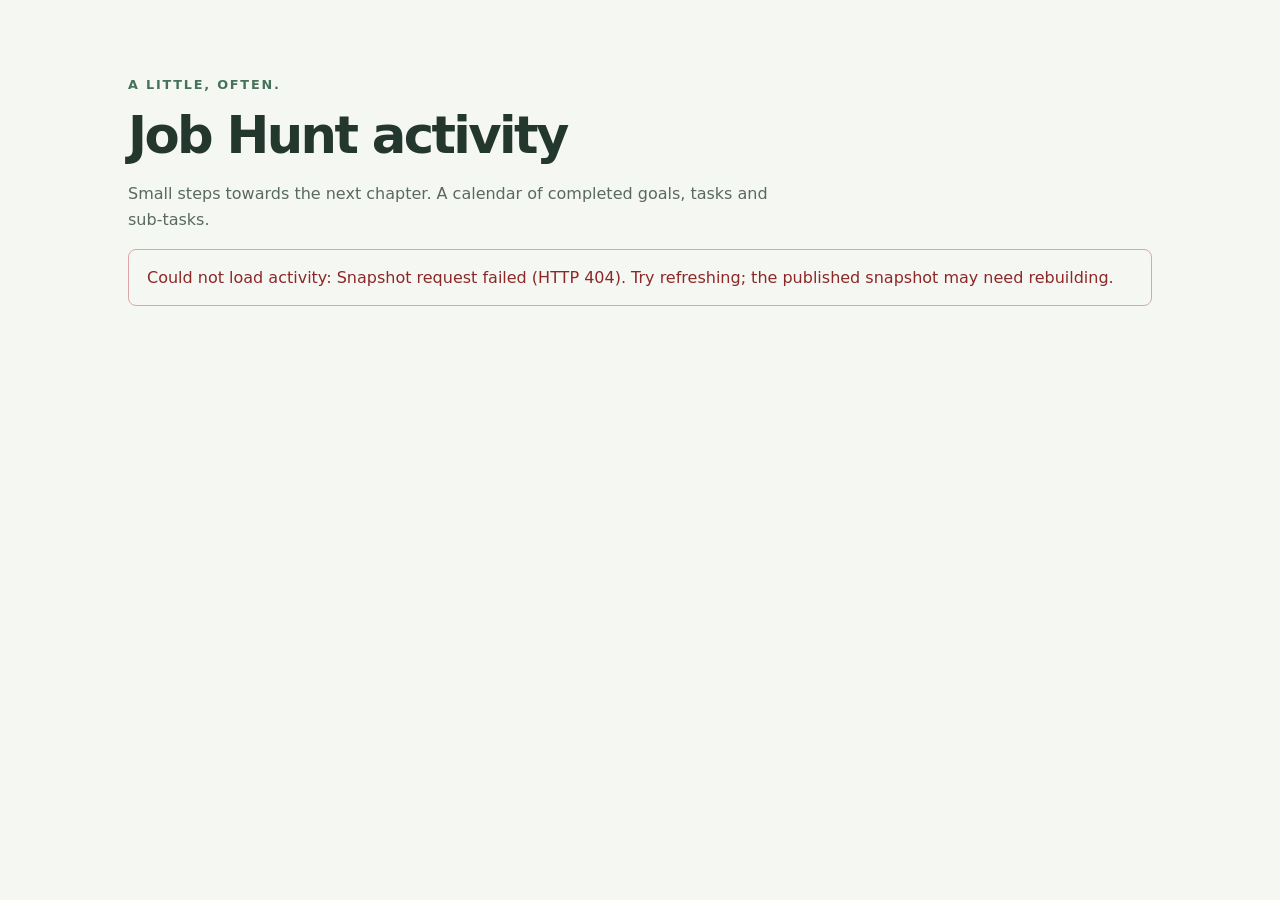
==== tools/activity-dashboard/index.html @ 72d9a04f "Add public goal activity dashboard Publish generic source and tests only; private issue data is redu" ====
<!doctype html>
<html lang="en">
<head>
  <meta charset="utf-8">
  <meta name="viewport" content="width=device-width, initial-scale=1">
  <meta name="color-scheme" content="light">
  <meta http-equiv="Content-Security-Policy" content="default-src 'self'; script-src 'self'; style-src 'self'; connect-src 'self'; object-src 'none'; base-uri 'none'">
  <title>Job Hunt | Completion activity</title>
  <link rel="stylesheet" href="./styles.css">
  <script type="module" src="./app.mjs"></script>
</head>
<body>
  <main>
    <header>
      <p class="eyebrow">A little, often.</p>
      <h1>Job Hunt activity</h1>
      <p class="intro">Small steps towards the next chapter. A calendar of completed goals, tasks and sub-tasks.</p>
    </header>
    <p id="status" role="status">Loading completion activity...</p>
    <section id="dashboard" hidden>
      <div class="toolbar">
        <label>Year <select id="year"></select></label>
        <span id="refreshed"></span>
      </div>
      <div id="calendars"></div>
    </section>
    <template id="calendar-template">
      <section class="panel">
        <div class="panel-heading">
          <div><h2 class="calendar-title"></h2><p class="totals"></p></div>
          <p class="timezone">Dates in Europe/London</p>
        </div>
        <div class="calendar-scroll">
          <div class="months" aria-hidden="true"></div>
          <div class="calendar-row">
            <div class="weekdays" aria-hidden="true"><span>Mon</span><span>Wed</span><span>Fri</span></div>
            <div class="calendar"></div>
          </div>
        </div>
        <div class="legend"><span>Fewer</span><i data-level="0"></i><i data-level="1"></i><i data-level="2"></i><i data-level="3"></i><i data-level="4"></i><span>More completions</span></div>
      </section>
    </template>
    <noscript>This dashboard requires JavaScript to display its static activity snapshot.</noscript>
  </main>
</body>
</html>
---- tools/activity-dashboard/styles.css ----
:root { font-family: system-ui, -apple-system, "Segoe UI", sans-serif; color: #23372e; background: #f5f7f3; font-synthesis: none; }
* { box-sizing: border-box; }
body { margin: 0; }
main { max-width: 1080px; margin: 0 auto; padding: 64px 28px 32px; }
.eyebrow { color: #46725a; font-size: .8rem; font-weight: 750; letter-spacing: .14em; text-transform: uppercase; }
h1 { margin: 10px 0 16px; font-size: clamp(2rem, 5vw, 3.2rem); letter-spacing: -.05em; }
.intro { max-width: 640px; color: #59695f; line-height: 1.65; }
.toolbar { display: flex; align-items: end; gap: 20px; flex-wrap: wrap; margin: 36px 0 24px; }
label { display: grid; gap: 8px; font-size: .8rem; font-weight: 650; }
select { max-width: min(570px, 85vw); padding: 10px 34px 10px 12px; border: 1px solid #c8d3c9; border-radius: 8px; background: white; color: inherit; font: inherit; font-size: .9rem; }
#refreshed { margin-left: auto; font-size: .75rem; color: #66776b; padding-bottom: 12px; }
.panel { background: white; border: 1px solid #dce4db; border-radius: 16px; padding: 26px; margin-bottom: 22px; box-shadow: 0 4px 18px #213c2810; }
.panel-heading { display: flex; align-items: baseline; justify-content: space-between; gap: 12px; }
h2 { font-size: 1.05rem; margin: 0 0 8px; }
.totals, .timezone { color: #68776c; font-size: .8rem; }
.timezone { white-space: nowrap; }
.calendar-scroll { overflow-x: auto; padding: 22px 0 8px; }
.calendar-row { display: flex; gap: 12px; }
.calendar { display: grid; grid-auto-flow: column; grid-template-rows: repeat(7, 13px); grid-auto-columns: 13px; gap: 4px; }
.months { display: grid; grid-auto-columns: 17px; grid-auto-flow: column; margin-left: 40px; margin-bottom: 10px; height: 18px; font-size: 10px; color: #68776c; }
.weekdays { flex-shrink: 0; display: grid; width: 28px; grid-template-rows: repeat(7, 13px); row-gap: 4px; font-size: 9px; color: #68776c; }
.weekdays span:nth-child(1) { grid-row: 1; }
.weekdays span:nth-child(2) { grid-row: 3; }
.weekdays span:nth-child(3) { grid-row: 5; }
.day, .legend i { width: 13px; height: 13px; border: 1px solid #263d3310; border-radius: 3px; padding: 0; }
.day { display: block; }
[data-level="0"] { background: #ebf0e9; }
[data-level="1"] { background: #a9d8a1; }
[data-level="2"] { background: #6fba75; }
[data-level="3"] { background: #398d54; }
[data-level="4"] { background: #1d603b; }
.day.future { opacity: .35; }
:focus-visible { outline: 2px solid #224b37; outline-offset: 3px; }
.legend { display: flex; gap: 5px; justify-content: end; align-items: center; font-size: .7rem; color: #68776c; margin-top: 12px; }
[role="alert"] { color: #8c2828; border: 1px solid #dca7a7; padding: 18px; border-radius: 8px; }
[hidden] { display: none !important; }
@media (max-width: 600px) {
  main { padding: 32px 16px; }
  .panel { padding: 18px; }
  .panel-heading { flex-wrap: wrap; }
  .timezone { margin-top: 0; }
  #refreshed { margin-left: 0; }
}
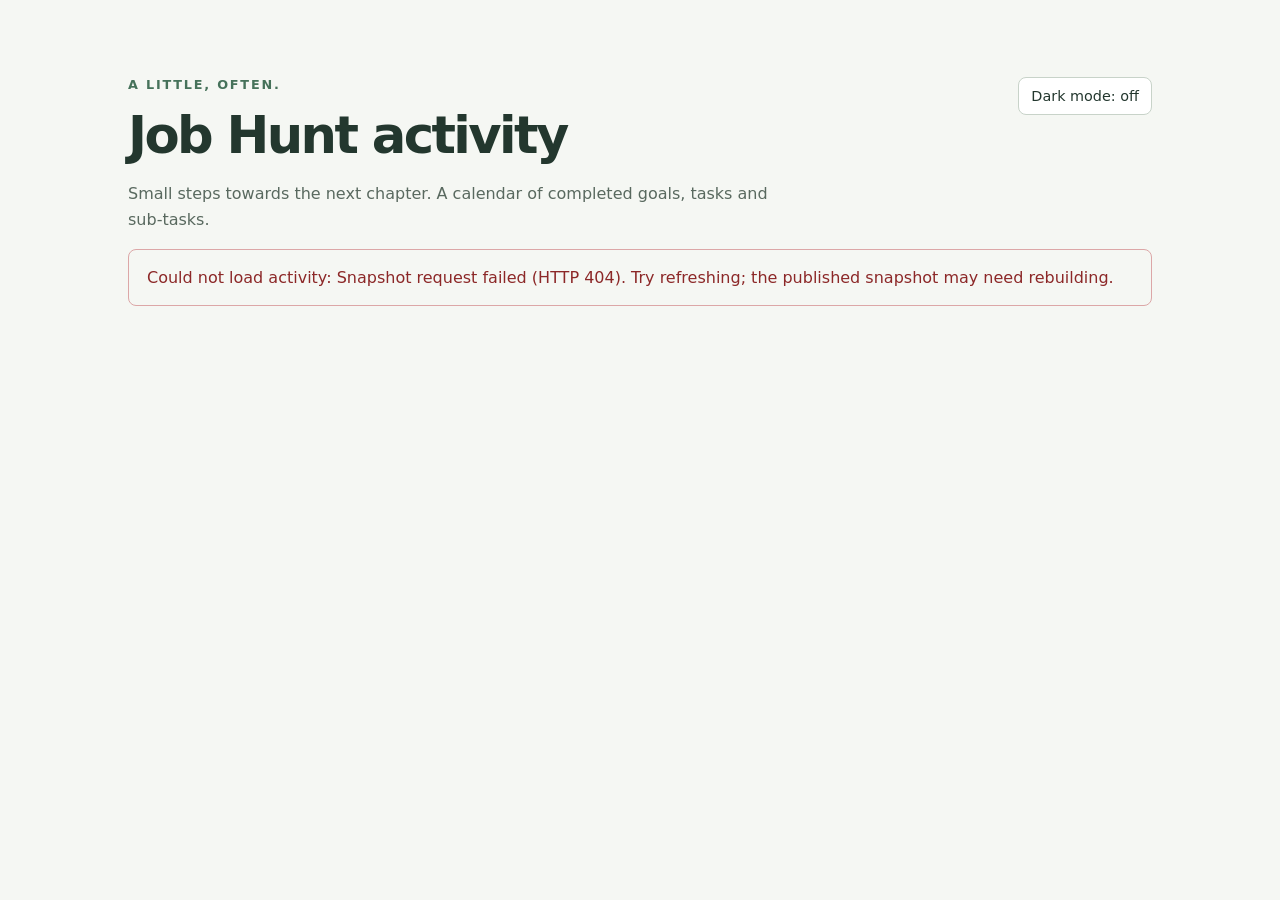
==== commit db55aa6b: "Add persistent dark mode toggle to activity dashboard Co-authored-by: Copilot <223556219+Copilot@use" ====
--- a/tools/activity-dashboard/index.html
+++ b/tools/activity-dashboard/index.html
@@ -3,19 +3,22 @@
 <head>
   <meta charset="utf-8">
   <meta name="viewport" content="width=device-width, initial-scale=1">
-  <meta name="color-scheme" content="light">
+  <meta name="color-scheme" content="light dark">
   <meta http-equiv="Content-Security-Policy" content="default-src 'self'; script-src 'self'; style-src 'self'; connect-src 'self'; object-src 'none'; base-uri 'none'">
   <title>Job Hunt | Completion activity</title>
+  <script src="./theme.js"></script>
   <link rel="stylesheet" href="./styles.css">
   <script type="module" src="./app.mjs"></script>
 </head>
 <body>
   <main>
     <header>
+      <button id="theme-toggle" type="button" aria-label="Dark mode" aria-pressed="false" hidden>Dark mode: off</button>
       <p class="eyebrow">A little, often.</p>
       <h1>Job Hunt activity</h1>
       <p class="intro">Small steps towards the next chapter. A calendar of completed goals, tasks and sub-tasks.</p>
     </header>
+    <p id="theme-status" role="status" hidden></p>
     <p id="status" role="status">Loading completion activity...</p>
     <section id="dashboard" hidden>
       <div class="toolbar">
--- a/tools/activity-dashboard/styles.css
+++ b/tools/activity-dashboard/styles.css
@@ -1,41 +1,61 @@
-:root { font-family: system-ui, -apple-system, "Segoe UI", sans-serif; color: #23372e; background: #f5f7f3; font-synthesis: none; }
+:root {
+  --text: #23372e; --background: #f5f7f3; --surface: #fff;
+  --accent: #46725a; --muted: #59695f; --secondary: #66776b;
+  --border: #dce4db; --control-border: #c8d3c9; --cell-border: #263d3310;
+  --shadow: #213c2810; --focus: #224b37; --error: #8c2828; --error-border: #dca7a7;
+  --level-0: #ebf0e9; --level-1: #a9d8a1; --level-2: #6fba75; --level-3: #398d54; --level-4: #1d603b;
+  color-scheme: light;
+  font-family: system-ui, -apple-system, "Segoe UI", sans-serif; color: var(--text); background: var(--background); font-synthesis: none;
+}
+:root[data-theme="dark"] {
+  --text: #e1ece4; --background: #101a15; --surface: #19271f;
+  --accent: #a9d8a1; --muted: #b5c7ba; --secondary: #a6bcae;
+  --border: #344a3c; --control-border: #526b5b; --cell-border: #ffffff14;
+  --shadow: #00000030; --focus: #a9d8a1; --error: #ffb4b4; --error-border: #ac6565;
+  --level-0: #2a3c30; --level-1: #345b3f; --level-2: #478454; --level-3: #6fba75; --level-4: #a9d8a1;
+  color-scheme: dark;
+}
 * { box-sizing: border-box; }
 body { margin: 0; }
 main { max-width: 1080px; margin: 0 auto; padding: 64px 28px 32px; }
-.eyebrow { color: #46725a; font-size: .8rem; font-weight: 750; letter-spacing: .14em; text-transform: uppercase; }
+.eyebrow { color: var(--accent); font-size: .8rem; font-weight: 750; letter-spacing: .14em; text-transform: uppercase; }
+#theme-toggle { float: right; cursor: pointer; margin: 0 0 16px 16px; }
+#theme-toggle:hover { border-color: var(--accent); }
 h1 { margin: 10px 0 16px; font-size: clamp(2rem, 5vw, 3.2rem); letter-spacing: -.05em; }
-.intro { max-width: 640px; color: #59695f; line-height: 1.65; }
+.intro { max-width: 640px; color: var(--muted); line-height: 1.65; }
 .toolbar { display: flex; align-items: end; gap: 20px; flex-wrap: wrap; margin: 36px 0 24px; }
 label { display: grid; gap: 8px; font-size: .8rem; font-weight: 650; }
-select { max-width: min(570px, 85vw); padding: 10px 34px 10px 12px; border: 1px solid #c8d3c9; border-radius: 8px; background: white; color: inherit; font: inherit; font-size: .9rem; }
-#refreshed { margin-left: auto; font-size: .75rem; color: #66776b; padding-bottom: 12px; }
-.panel { background: white; border: 1px solid #dce4db; border-radius: 16px; padding: 26px; margin-bottom: 22px; box-shadow: 0 4px 18px #213c2810; }
+select, #theme-toggle { padding: 10px 12px; border: 1px solid var(--control-border); border-radius: 8px; background: var(--surface); color: inherit; font: inherit; font-size: .9rem; }
+select { max-width: min(570px, 85vw); padding-right: 34px; }
+#refreshed { margin-left: auto; font-size: .75rem; color: var(--secondary); padding-bottom: 12px; }
+.panel { background: var(--surface); border: 1px solid var(--border); border-radius: 16px; padding: 26px; margin-bottom: 22px; box-shadow: 0 4px 18px var(--shadow); }
 .panel-heading { display: flex; align-items: baseline; justify-content: space-between; gap: 12px; }
 h2 { font-size: 1.05rem; margin: 0 0 8px; }
-.totals, .timezone { color: #68776c; font-size: .8rem; }
+.totals, .timezone { color: var(--secondary); font-size: .8rem; }
 .timezone { white-space: nowrap; }
 .calendar-scroll { overflow-x: auto; padding: 22px 0 8px; }
 .calendar-row { display: flex; gap: 12px; }
 .calendar { display: grid; grid-auto-flow: column; grid-template-rows: repeat(7, 13px); grid-auto-columns: 13px; gap: 4px; }
-.months { display: grid; grid-auto-columns: 17px; grid-auto-flow: column; margin-left: 40px; margin-bottom: 10px; height: 18px; font-size: 10px; color: #68776c; }
-.weekdays { flex-shrink: 0; display: grid; width: 28px; grid-template-rows: repeat(7, 13px); row-gap: 4px; font-size: 9px; color: #68776c; }
+.months { display: grid; grid-auto-columns: 17px; grid-auto-flow: column; margin-left: 40px; margin-bottom: 10px; height: 18px; font-size: 10px; color: var(--secondary); }
+.weekdays { flex-shrink: 0; display: grid; width: 28px; grid-template-rows: repeat(7, 13px); row-gap: 4px; font-size: 9px; color: var(--secondary); }
 .weekdays span:nth-child(1) { grid-row: 1; }
 .weekdays span:nth-child(2) { grid-row: 3; }
 .weekdays span:nth-child(3) { grid-row: 5; }
-.day, .legend i { width: 13px; height: 13px; border: 1px solid #263d3310; border-radius: 3px; padding: 0; }
+.day, .legend i { width: 13px; height: 13px; border: 1px solid var(--cell-border); border-radius: 3px; padding: 0; }
 .day { display: block; }
-[data-level="0"] { background: #ebf0e9; }
-[data-level="1"] { background: #a9d8a1; }
-[data-level="2"] { background: #6fba75; }
-[data-level="3"] { background: #398d54; }
-[data-level="4"] { background: #1d603b; }
+[data-level="0"] { background: var(--level-0); }
+[data-level="1"] { background: var(--level-1); }
+[data-level="2"] { background: var(--level-2); }
+[data-level="3"] { background: var(--level-3); }
+[data-level="4"] { background: var(--level-4); }
 .day.future { opacity: .35; }
-:focus-visible { outline: 2px solid #224b37; outline-offset: 3px; }
-.legend { display: flex; gap: 5px; justify-content: end; align-items: center; font-size: .7rem; color: #68776c; margin-top: 12px; }
-[role="alert"] { color: #8c2828; border: 1px solid #dca7a7; padding: 18px; border-radius: 8px; }
+:focus-visible { outline: 2px solid var(--focus); outline-offset: 3px; }
+.legend { display: flex; gap: 5px; justify-content: end; align-items: center; font-size: .7rem; color: var(--secondary); margin-top: 12px; }
+[role="alert"] { color: var(--error); border: 1px solid var(--error-border); padding: 18px; border-radius: 8px; }
 [hidden] { display: none !important; }
 @media (max-width: 600px) {
   main { padding: 32px 16px; }
+  #theme-toggle { float: none; margin: 0 0 16px; }
   .panel { padding: 18px; }
   .panel-heading { flex-wrap: wrap; }
   .timezone { margin-top: 0; }
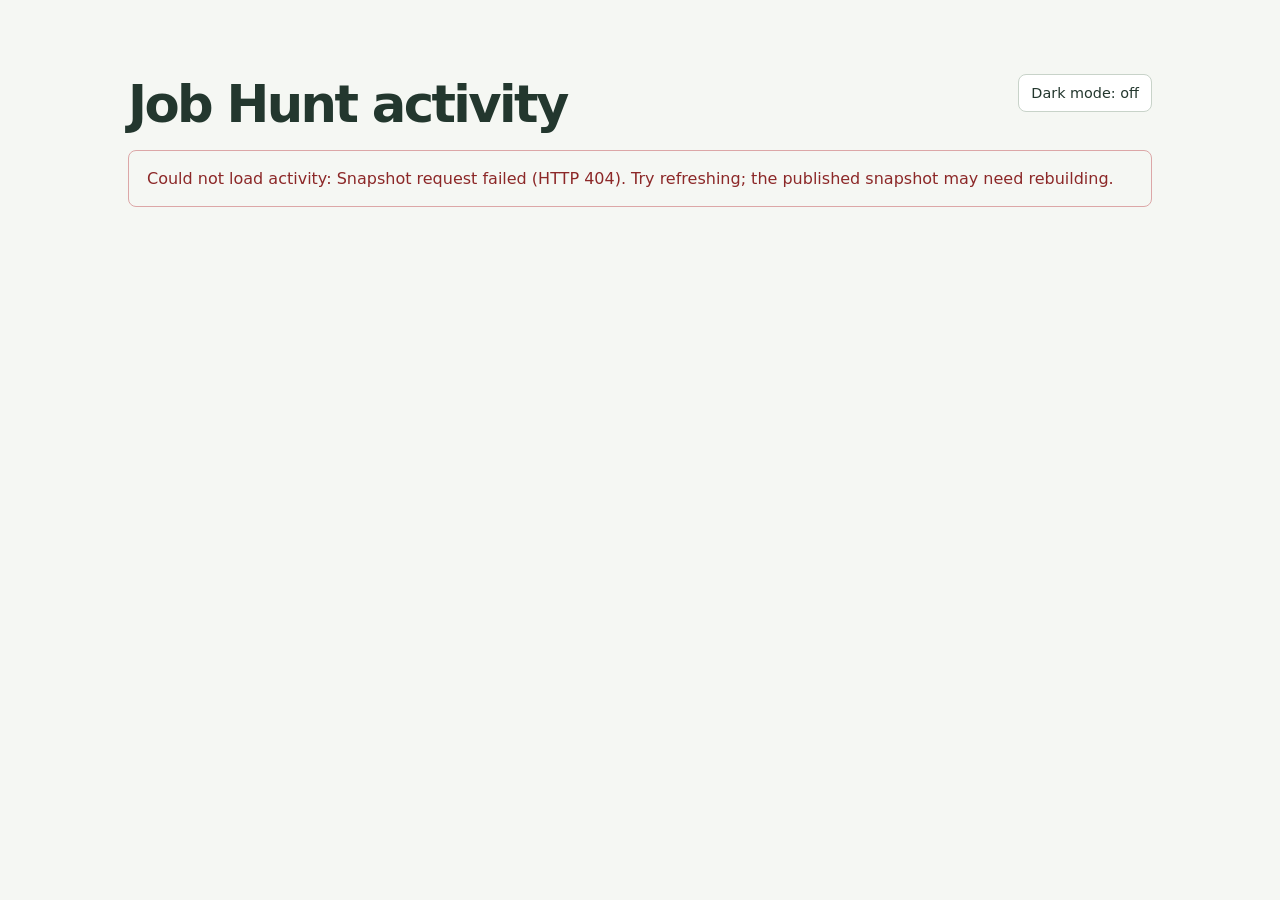
==== commit 08477e6c: "Collapse completed goals and simplify dashboard header Co-authored-by: Copilot <223556219+Copilot@us" ====
--- a/tools/activity-dashboard/index.html
+++ b/tools/activity-dashboard/index.html
@@ -14,9 +14,7 @@
   <main>
     <header>
       <button id="theme-toggle" type="button" aria-label="Dark mode" aria-pressed="false" hidden>Dark mode: off</button>
-      <p class="eyebrow">A little, often.</p>
       <h1>Job Hunt activity</h1>
-      <p class="intro">Small steps towards the next chapter. A calendar of completed goals, tasks and sub-tasks.</p>
     </header>
     <p id="theme-status" role="status" hidden></p>
     <p id="status" role="status">Loading completion activity...</p>
--- a/tools/activity-dashboard/styles.css
+++ b/tools/activity-dashboard/styles.css
@@ -30,6 +30,15 @@
 #refreshed { margin-left: auto; font-size: .75rem; color: var(--secondary); padding-bottom: 12px; }
 .panel { background: var(--surface); border: 1px solid var(--border); border-radius: 16px; padding: 26px; margin-bottom: 22px; box-shadow: 0 4px 18px var(--shadow); }
 .panel-heading { display: flex; align-items: baseline; justify-content: space-between; gap: 12px; }
+.goal-summary { display: flex; align-items: baseline; gap: 12px; cursor: pointer; list-style: none; }
+.goal-summary::-webkit-details-marker { display: none; }
+.goal-summary::before { content: ""; flex-shrink: 0; border-top: 5px solid transparent; border-bottom: 5px solid transparent; border-left: 7px solid var(--accent); }
+details[open] > .goal-summary::before { transform: rotate(90deg); }
+.goal-summary .panel-heading { flex: 1; min-width: 0; }
+.goal-completed { color: var(--accent); font-size: .8rem; font-weight: 650; white-space: nowrap; }
+details[open] .goal-completed { display: none; }
+details:not([open]) .calendar-title, details:not([open]) .timezone { margin-bottom: 0; }
+details:not([open]) .totals { display: none; }
 h2 { font-size: 1.05rem; margin: 0 0 8px; }
 .totals, .timezone { color: var(--secondary); font-size: .8rem; }
 .timezone { white-space: nowrap; }
